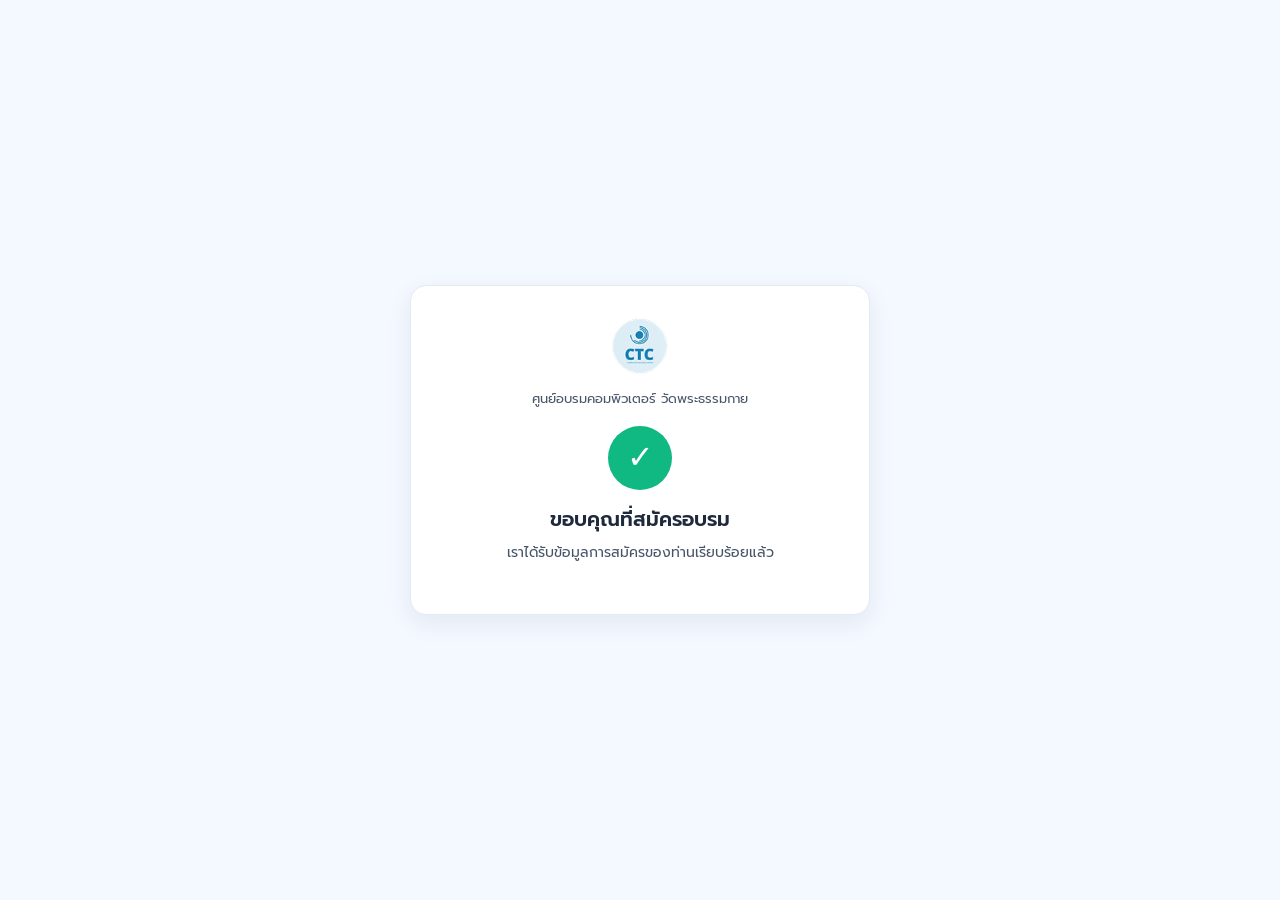
==== thankyou.html @ 153fc8a4 "เพิ่มหน้า thankyou และ endpoint ถามผลคำขออนุมัติ" ====
<!doctype html>
<html lang="th">
  <head>
    <meta charset="UTF-8" />
    <meta name="viewport" content="width=device-width, initial-scale=1.0" />
    <title>ขอบคุณที่สมัครอบรม — ศูนย์อบรมคอมพิวเตอร์ วัดพระธรรมกาย</title>
    <link
      href="https://fonts.googleapis.com/css2?family=Prompt:wght@300;400;500;600&display=swap"
      rel="stylesheet"
    />
    <style>
      :root {
        --bg: #f4f8ff;
        --card: #ffffff;
        --text: #1e293b;
        --text2: #475569;
        --border: #e2eaf4;
        --blue: #2563eb;
        --green: #10b981;
        --red: #ef4444;
        --amber: #f59e0b;
      }
      * { box-sizing: border-box; }
      body {
        margin: 0;
        min-height: 100vh;
        display: flex;
        align-items: center;
        justify-content: center;
        padding: 16px;
        background: var(--bg);
        color: var(--text);
        font-family: "Prompt", sans-serif;
      }
      .card {
        width: 100%;
        max-width: 460px;
        background: var(--card);
        border: 1px solid var(--border);
        border-radius: 16px;
        padding: 2rem 1.5rem;
        text-align: center;
        box-shadow: 0 8px 24px rgba(30, 58, 95, 0.08);
      }
      .logo { width: 56px; height: 56px; object-fit: contain; margin-bottom: 8px; }
      .org { font-size: 13px; color: var(--text2); margin-bottom: 18px; }
      .icon {
        width: 64px; height: 64px; border-radius: 50%;
        display: flex; align-items: center; justify-content: center;
        margin: 0 auto 14px; font-size: 32px; color: #fff;
      }
      .icon.ok { background: var(--green); }
      .icon.warn { background: var(--amber); }
      .icon.err { background: var(--red); }
      .icon.load { background: var(--border); color: var(--text2); }
      h1 { font-size: 1.25rem; margin: 0 0 8px; font-weight: 600; }
      p { margin: 6px 0; color: var(--text2); font-size: 14px; line-height: 1.6; }
      .approver {
        margin: 14px 0 4px; padding: 10px 14px; border-radius: 10px;
        background: #eff6ff; color: var(--text); font-size: 14px;
      }
      .btn {
        display: inline-block; margin-top: 16px; padding: 10px 22px;
        border-radius: 10px; background: var(--blue); color: #fff;
        text-decoration: none; font-size: 14px; font-family: inherit;
      }
      .ref { margin-top: 18px; font-size: 11px; color: #94a3b8; word-break: break-all; }
    </style>
  </head>
  <body>
    <main class="card">
      <img class="logo" src="assets/images/logo.png" alt="CTC" />
      <div class="org">ศูนย์อบรมคอมพิวเตอร์ วัดพระธรรมกาย</div>
      <div class="icon load" id="icon">…</div>
      <h1 id="title">กำลังตรวจสอบ...</h1>
      <p id="msg"></p>
      <div id="extra"></div>
      <div class="ref" id="ref"></div>
    </main>

    <script>
      (function () {
        var q = new URLSearchParams(location.search);
        var ref = q.get("ref") || "";
        var err = q.get("e") || "";
        var retry = q.get("retry") || "";

        var ERR_TEXT = {
          missing: "ข้อมูลที่ส่งมาไม่ครบ กรุณากรอกแบบฟอร์มสมัครใหม่อีกครั้ง",
          cas: "ระบบอนุมัติไม่รับคำขอ อาจหาหัวหน้ากองของท่านไม่พบ กรุณาติดต่อเจ้าหน้าที่",
          upstream: "ระบบอนุมัติไม่ตอบสนองในขณะนี้ กรุณาลองใหม่อีกครั้ง",
          dup: "รหัสอ้างอิงนี้ถูกใช้งานแล้ว กรุณากรอกแบบฟอร์มสมัครใหม่อีกครั้ง",
        };

        function $(id) { return document.getElementById(id); }
        function show(kind, icon, title, msg) {
          var ic = $("icon");
          ic.className = "icon " + kind;
          ic.textContent = icon;
          $("title").textContent = title;
          $("msg").textContent = msg || "";
        }
        function addText(cls, text) {
          var d = document.createElement("div");
          d.className = cls;
          d.textContent = text;
          $("extra").appendChild(d);
        }
        function addLink(href, text) {
          var a = document.createElement("a");
          a.className = "btn";
          a.href = href;
          a.textContent = text;
          $("extra").appendChild(a);
        }
        if (ref) $("ref").textContent = "รหัสอ้างอิง: " + ref;

        // ไม่มีรหัสและไม่มี error = ประเภทที่ไม่ต้องขออนุมัติ
        if (!ref && !err) {
          show("ok", "✓", "ขอบคุณที่สมัครอบรม", "เราได้รับข้อมูลการสมัครของท่านเรียบร้อยแล้ว");
          return;
        }

        function failView(portalUrl) {
          show("err", "!", "ส่งคำขออนุมัติไม่สำเร็จ", ERR_TEXT[err] || "เกิดข้อผิดพลาด กรุณาลองใหม่อีกครั้ง");
          // ปุ่มลองใหม่: ต้องเป็นเส้นทาง /submit? บน Portal เท่านั้น
          if (portalUrl && /^\/submit\?[^\s\\]*$/.test(retry) && retry.indexOf("//") === -1) {
            addLink(portalUrl + retry, "ลองส่งใหม่");
          }
        }

        if (!/^JF-\d{10,14}-[a-f0-9]{8}$/.test(ref)) {
          failView("");
          return;
        }

        fetch("backend/approval_result.php?ref=" + encodeURIComponent(ref))
          .then(function (r) { return r.json(); })
          .then(function (d) {
            if (err) { failView(d && d.portal_url); return; }
            if (!d || !d.ok) {
              show("warn", "!", "ยังตรวจสอบผลไม่ได้", "กรุณารีเฟรชหน้านี้อีกครั้งในภายหลัง");
              return;
            }
            if (!d.found) {
              show("warn", "!", "ไม่พบคำขออนุมัติ", "กรุณาติดต่อเจ้าหน้าที่พร้อมแจ้งรหัสอ้างอิงด้านล่าง");
              return;
            }
            var who = d.approver_name || "หัวหน้ากอง";
            if (d.status === "approved") {
              show("ok", "✓", "หัวหน้ากองอนุมัติแล้ว", "คำขออนุมัติของท่านได้รับการอนุมัติเรียบร้อย");
            } else if (d.status === "rejected") {
              show("err", "!", "หัวหน้ากองไม่อนุมัติ", "กรุณาติดต่อเจ้าหน้าที่หากต้องการสอบถามเพิ่มเติม");
            } else {
              show("ok", "✓", "ส่งคำขออนุมัติถึงหัวหน้ากองแล้ว", "ระบบได้ส่งคำขอของท่านไปยังหัวหน้ากองเรียบร้อย กรุณารอการพิจารณา");
            }
            addText("approver", "หัวหน้ากองผู้พิจารณา: " + who);
          })
          .catch(function () {
            if (err) failView("");
            else show("warn", "!", "ยังตรวจสอบผลไม่ได้", "กรุณารีเฟรชหน้านี้อีกครั้งในภายหลัง");
          });
      })();
    </script>
  </body>
</html>
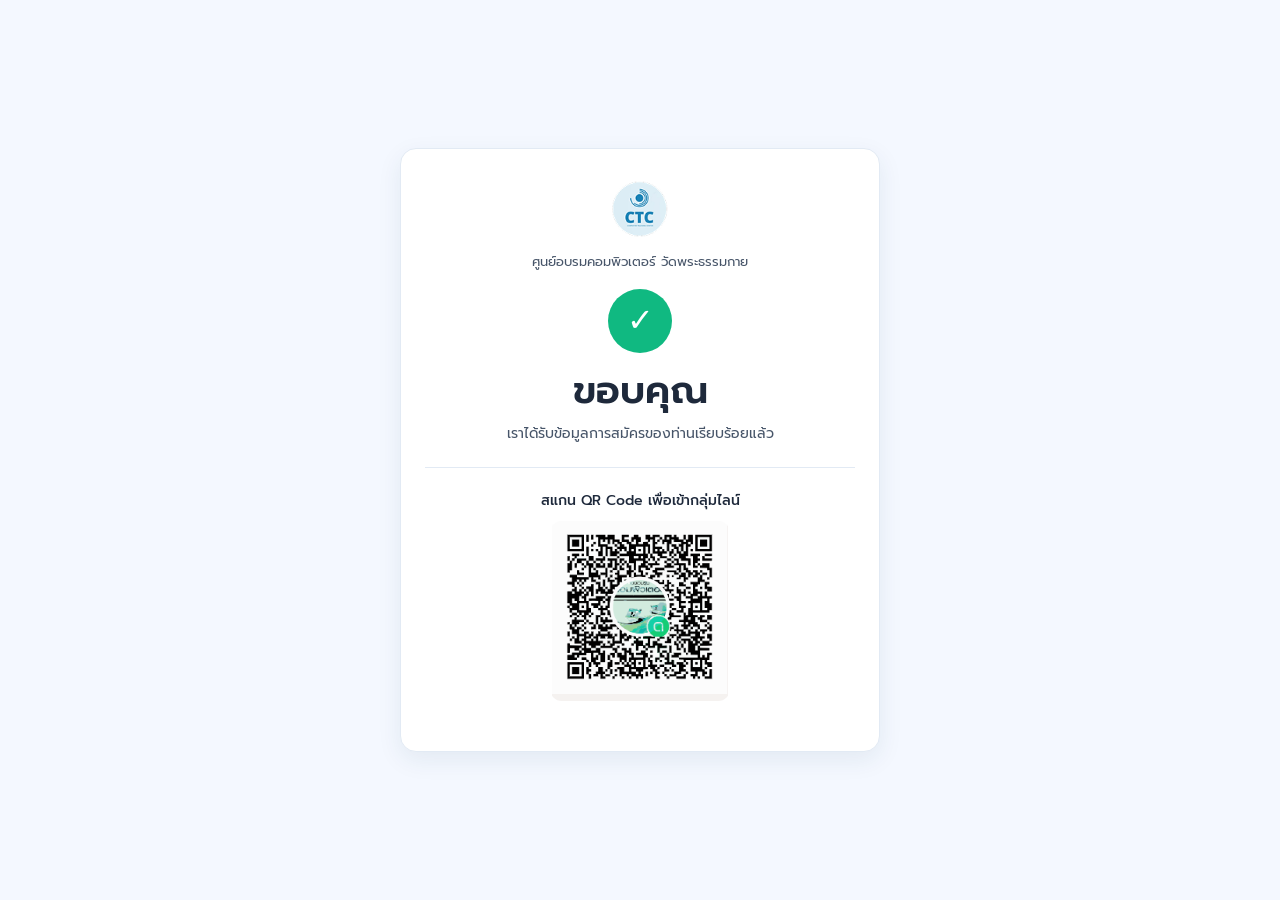
==== commit ab031c6d: "ปรับหน้า thankyou: ขอบคุณ + QR ไลน์ + ถามก่อนส่งคำขออนุมัติ" ====
--- a/thankyou.html
+++ b/thankyou.html
@@ -34,7 +34,7 @@
       }
       .card {
         width: 100%;
-        max-width: 460px;
+        max-width: 480px;
         background: var(--card);
         border: 1px solid var(--border);
         border-radius: 16px;
@@ -47,23 +47,36 @@
       .icon {
         width: 64px; height: 64px; border-radius: 50%;
         display: flex; align-items: center; justify-content: center;
-        margin: 0 auto 14px; font-size: 32px; color: #fff;
-      }
-      .icon.ok { background: var(--green); }
-      .icon.warn { background: var(--amber); }
-      .icon.err { background: var(--red); }
-      .icon.load { background: var(--border); color: var(--text2); }
-      h1 { font-size: 1.25rem; margin: 0 0 8px; font-weight: 600; }
+        margin: 0 auto 14px; font-size: 32px; color: #fff; background: var(--green);
+      }
+      h1 { font-size: 2.4rem; line-height: 1.2; margin: 0 0 4px; font-weight: 600; }
+      .who { font-size: 1.2rem; font-weight: 500; margin: 0 0 10px; word-break: break-word; }
       p { margin: 6px 0; color: var(--text2); font-size: 14px; line-height: 1.6; }
-      .approver {
-        margin: 14px 0 4px; padding: 10px 14px; border-radius: 10px;
-        background: #eff6ff; color: var(--text); font-size: 14px;
-      }
+      .course { font-weight: 500; color: var(--text); }
+      hr { border: 0; border-top: 1px solid var(--border); margin: 22px 0; }
+      .qr-title { font-size: 14px; font-weight: 500; margin-bottom: 10px; }
+      .qr-box {
+        width: 180px; height: 180px; margin: 0 auto;
+        background: #d1d5db; border-radius: 12px; overflow: hidden;
+        display: flex; align-items: center; justify-content: center;
+        color: #6b7280; font-size: 13px; line-height: 1.5;
+      }
+      .qr-box img { width: 100%; height: 100%; object-fit: contain; background: #fff; }
+      .box { margin-top: 4px; padding: 16px; border-radius: 12px; background: #f8fafc; border: 1px solid var(--border); text-align: center; }
+      .box h2 { font-size: 1rem; margin: 0 0 6px; font-weight: 600; }
+      .box.ok { background: #ecfdf5; border-color: #a7f3d0; }
+      .box.err { background: #fef2f2; border-color: #fecaca; }
+      .box.warn { background: #fffbeb; border-color: #fde68a; }
+      .info { margin-top: 10px; text-align: left; font-size: 14px; background: #fff; border: 1px solid var(--border); border-radius: 10px; padding: 10px 14px; }
+      .info div { margin: 3px 0; word-break: break-word; }
+      .info b { font-weight: 500; color: var(--text2); }
+      .actions { display: flex; gap: 10px; justify-content: center; margin-top: 14px; flex-wrap: wrap; }
       .btn {
-        display: inline-block; margin-top: 16px; padding: 10px 22px;
-        border-radius: 10px; background: var(--blue); color: #fff;
-        text-decoration: none; font-size: 14px; font-family: inherit;
-      }
+        display: inline-block; padding: 10px 26px; border-radius: 10px;
+        background: var(--blue); color: #fff; border: 1px solid var(--blue);
+        text-decoration: none; font-size: 14px; font-family: inherit; cursor: pointer;
+      }
+      .btn.ghost { background: #fff; color: var(--text2); border-color: #cbd5e1; }
       .ref { margin-top: 18px; font-size: 11px; color: #94a3b8; word-break: break-all; }
     </style>
   </head>
@@ -71,10 +84,19 @@
     <main class="card">
       <img class="logo" src="assets/images/logo.png" alt="CTC" />
       <div class="org">ศูนย์อบรมคอมพิวเตอร์ วัดพระธรรมกาย</div>
-      <div class="icon load" id="icon">…</div>
-      <h1 id="title">กำลังตรวจสอบ...</h1>
-      <p id="msg"></p>
-      <div id="extra"></div>
+      <div class="icon">✓</div>
+      <h1>ขอบคุณ</h1>
+      <div class="who" id="who"></div>
+      <p id="msg">เราได้รับข้อมูลการสมัครของท่านเรียบร้อยแล้ว</p>
+
+      <hr />
+      <div class="qr-title">สแกน QR Code เพื่อเข้ากลุ่มไลน์</div>
+      <div class="qr-box" id="qrBox"><span>QR Code<br />กลุ่มไลน์</span></div>
+
+      <div id="approval" hidden>
+        <hr />
+        <div class="box" id="apBox"></div>
+      </div>
       <div class="ref" id="ref"></div>
     </main>
 
@@ -83,83 +105,137 @@
         var q = new URLSearchParams(location.search);
         var ref = q.get("ref") || "";
         var err = q.get("e") || "";
-        var retry = q.get("retry") || "";
+        var clean = function (v, n) { return (v || "").replace(/\s+/g, " ").trim().slice(0, n); };
+        var who = clean(q.get("name"), 100);
+        var course = clean(q.get("course"), 200);
+        var mtype = clean(q.get("type"), 100);
 
         var ERR_TEXT = {
           missing: "ข้อมูลที่ส่งมาไม่ครบ กรุณากรอกแบบฟอร์มสมัครใหม่อีกครั้ง",
           cas: "ระบบอนุมัติไม่รับคำขอ อาจหาหัวหน้ากองของท่านไม่พบ กรุณาติดต่อเจ้าหน้าที่",
           upstream: "ระบบอนุมัติไม่ตอบสนองในขณะนี้ กรุณาลองใหม่อีกครั้ง",
           dup: "รหัสอ้างอิงนี้ถูกใช้งานแล้ว กรุณากรอกแบบฟอร์มสมัครใหม่อีกครั้ง",
+          login: "ล็อกอินบัญชี DKC ไม่สำเร็จ หรือท่านไม่อนุญาตการเข้าถึง กรุณาลองใหม่อีกครั้ง",
+          db: "ส่งคำขอถึงหัวหน้ากองแล้ว แต่บันทึกในระบบไม่สำเร็จ กรุณาติดต่อเจ้าหน้าที่พร้อมแจ้งรหัสอ้างอิง",
         };
 
         function $(id) { return document.getElementById(id); }
-        function show(kind, icon, title, msg) {
-          var ic = $("icon");
-          ic.className = "icon " + kind;
-          ic.textContent = icon;
-          $("title").textContent = title;
-          $("msg").textContent = msg || "";
-        }
-        function addText(cls, text) {
-          var d = document.createElement("div");
-          d.className = cls;
-          d.textContent = text;
-          $("extra").appendChild(d);
-        }
-        function addLink(href, text) {
-          var a = document.createElement("a");
-          a.className = "btn";
+        function el(tag, cls, text) {
+          var e = document.createElement(tag);
+          if (cls) e.className = cls;
+          if (text !== undefined) e.textContent = text;
+          return e;
+        }
+        function link(href, text, cls) {
+          var a = el("a", "btn" + (cls ? " " + cls : ""), text);
           a.href = href;
-          a.textContent = text;
-          $("extra").appendChild(a);
+          return a;
+        }
+        function box(kind, title, msg) {
+          $("approval").hidden = false;
+          var b = $("apBox");
+          b.className = "box" + (kind ? " " + kind : "");
+          b.textContent = "";
+          b.appendChild(el("h2", "", title));
+          if (msg) b.appendChild(el("p", "", msg));
+          return b;
+        }
+
+        // ทักทาย + หลักสูตร (textContent เท่านั้น)
+        if (who) $("who").textContent = "คุณ" + who;
+        if (course) {
+          var m = $("msg");
+          m.textContent = "เราได้รับข้อมูลการสมัครอบรมหลักสูตร ";
+          m.appendChild(el("span", "course", "“" + course + "”"));
+          m.appendChild(document.createTextNode(" ของท่านเรียบร้อยแล้ว"));
         }
         if (ref) $("ref").textContent = "รหัสอ้างอิง: " + ref;
 
-        // ไม่มีรหัสและไม่มี error = ประเภทที่ไม่ต้องขออนุมัติ
-        if (!ref && !err) {
-          show("ok", "✓", "ขอบคุณที่สมัครอบรม", "เราได้รับข้อมูลการสมัครของท่านเรียบร้อยแล้ว");
+        // รูป QR: ถ้ามีไฟล์ assets/images/line-qr.png จะแสดงแทนกรอบสีเทา
+        var img = new Image();
+        img.alt = "QR Code กลุ่มไลน์";
+        img.onload = function () { $("qrBox").textContent = ""; $("qrBox").appendChild(img); };
+        img.src = "assets/images/line-qr.png";
+
+        var needsApproval = !!(mtype && mtype.indexOf("ผู้นำบุญ") !== 0 && who && course);
+        var startUrl = "backend/approval_start.php?" + new URLSearchParams({ name: who, course: course, type: mtype }).toString();
+
+        function promptView() {
+          var b = box("", "ต้องการส่งคำขออนุมัติถึงหัวหน้ากองเลยไหม?",
+            "ระบบจะให้ล็อกอินด้วยบัญชี DKC แล้วส่งคำขอถึงหัวหน้ากองของท่านโดยอัตโนมัติ");
+          var a = el("div", "actions");
+          var ok = el("button", "btn", "ตกลง");
+          ok.type = "button";
+          ok.onclick = function () { location.href = startUrl; };
+          var no = el("button", "btn ghost", "ยกเลิก");
+          no.type = "button";
+          no.onclick = declinedView;
+          a.appendChild(ok); a.appendChild(no);
+          b.appendChild(a);
+        }
+        function declinedView() {
+          var b = box("warn", "ยังไม่ได้ส่งคำขออนุมัติ", "ท่านสามารถกลับมาส่งคำขอถึงหัวหน้ากองได้ภายหลัง");
+          var a = el("div", "actions");
+          var later = el("button", "btn", "ส่งคำขอภายหลัง");
+          later.type = "button";
+          later.onclick = promptView;
+          a.appendChild(later);
+          b.appendChild(a);
+        }
+        function errorView() {
+          var b = box("err", "ส่งคำขออนุมัติไม่สำเร็จ", ERR_TEXT[err] || "เกิดข้อผิดพลาด กรุณาลองใหม่อีกครั้ง");
+          if (err === "cas" || err === "upstream" || err === "login") {
+            var a = el("div", "actions");
+            a.appendChild(link("backend/approval_submit.php", "ลองส่งใหม่"));
+            b.appendChild(a);
+          }
+        }
+        function row(parent, label, value) {
+          if (!value) return;
+          var d = el("div");
+          d.appendChild(el("b", "", label + ": "));
+          d.appendChild(document.createTextNode(value));
+          parent.appendChild(d);
+        }
+        function resultView(d) {
+          var kind = d.status === "approved" ? "ok" : d.status === "rejected" ? "err" : "ok";
+          var title = d.status === "approved" ? "หัวหน้ากองอนุมัติแล้ว"
+            : d.status === "rejected" ? "หัวหน้ากองไม่อนุมัติ"
+            : "ส่งคำขออนุมัติถึงหัวหน้ากองแล้ว";
+          var msg = d.status === "approved" ? "คำขออนุมัติของท่านได้รับการอนุมัติเรียบร้อย"
+            : d.status === "rejected" ? "กรุณาติดต่อเจ้าหน้าที่หากต้องการสอบถามเพิ่มเติม"
+            : "ระบบได้ส่งคำขอของท่านไปยังหัวหน้ากองเรียบร้อย กรุณารอการพิจารณา";
+          var b = box(kind, title, msg);
+          var info = el("div", "info");
+          row(info, "หัวหน้ากอง", d.approver_name || "");
+          row(info, "อีเมล", d.approver_email || "");
+          row(info, "ตำแหน่ง", d.approver_position || "");
+          row(info, "สังกัด", d.approver_org || "");
+          if (info.childNodes.length) b.appendChild(info);
+        }
+        function checkFailView() {
+          box("warn", "ยังตรวจสอบผลไม่ได้", "กรุณารีเฟรชหน้านี้อีกครั้งในภายหลัง");
+        }
+
+        if (err) { errorView(); return; }
+
+        if (ref) {
+          if (!/^JF-\d{10,14}-[a-f0-9]{8}$/.test(ref)) { errorView(); return; }
+          fetch("backend/approval_result.php?ref=" + encodeURIComponent(ref))
+            .then(function (r) { return r.json(); })
+            .then(function (d) {
+              if (!d || !d.ok) { checkFailView(); return; }
+              if (!d.found) {
+                box("warn", "ไม่พบคำขออนุมัติ", "กรุณาติดต่อเจ้าหน้าที่พร้อมแจ้งรหัสอ้างอิงด้านล่าง");
+                return;
+              }
+              resultView(d);
+            })
+            .catch(checkFailView);
           return;
         }
 
-        function failView(portalUrl) {
-          show("err", "!", "ส่งคำขออนุมัติไม่สำเร็จ", ERR_TEXT[err] || "เกิดข้อผิดพลาด กรุณาลองใหม่อีกครั้ง");
-          // ปุ่มลองใหม่: ต้องเป็นเส้นทาง /submit? บน Portal เท่านั้น
-          if (portalUrl && /^\/submit\?[^\s\\]*$/.test(retry) && retry.indexOf("//") === -1) {
-            addLink(portalUrl + retry, "ลองส่งใหม่");
-          }
-        }
-
-        if (!/^JF-\d{10,14}-[a-f0-9]{8}$/.test(ref)) {
-          failView("");
-          return;
-        }
-
-        fetch("backend/approval_result.php?ref=" + encodeURIComponent(ref))
-          .then(function (r) { return r.json(); })
-          .then(function (d) {
-            if (err) { failView(d && d.portal_url); return; }
-            if (!d || !d.ok) {
-              show("warn", "!", "ยังตรวจสอบผลไม่ได้", "กรุณารีเฟรชหน้านี้อีกครั้งในภายหลัง");
-              return;
-            }
-            if (!d.found) {
-              show("warn", "!", "ไม่พบคำขออนุมัติ", "กรุณาติดต่อเจ้าหน้าที่พร้อมแจ้งรหัสอ้างอิงด้านล่าง");
-              return;
-            }
-            var who = d.approver_name || "หัวหน้ากอง";
-            if (d.status === "approved") {
-              show("ok", "✓", "หัวหน้ากองอนุมัติแล้ว", "คำขออนุมัติของท่านได้รับการอนุมัติเรียบร้อย");
-            } else if (d.status === "rejected") {
-              show("err", "!", "หัวหน้ากองไม่อนุมัติ", "กรุณาติดต่อเจ้าหน้าที่หากต้องการสอบถามเพิ่มเติม");
-            } else {
-              show("ok", "✓", "ส่งคำขออนุมัติถึงหัวหน้ากองแล้ว", "ระบบได้ส่งคำขอของท่านไปยังหัวหน้ากองเรียบร้อย กรุณารอการพิจารณา");
-            }
-            addText("approver", "หัวหน้ากองผู้พิจารณา: " + who);
-          })
-          .catch(function () {
-            if (err) failView("");
-            else show("warn", "!", "ยังตรวจสอบผลไม่ได้", "กรุณารีเฟรชหน้านี้อีกครั้งในภายหลัง");
-          });
+        if (needsApproval) promptView();
       })();
     </script>
   </body>
